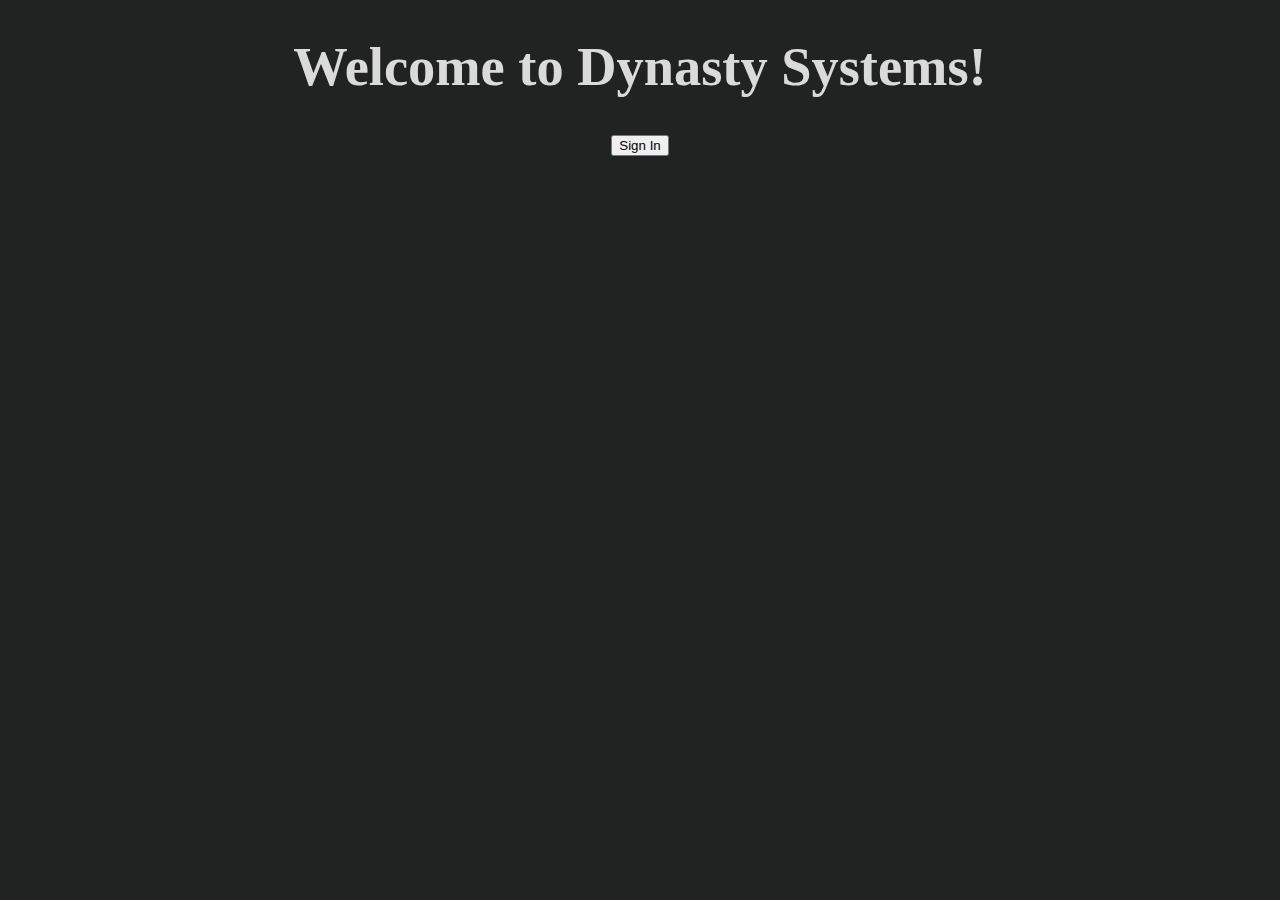
==== index.html @ f293857f "New Beginnings" ====
<!DOCTYPE html>
<html lang="en">
  <head>
    <meta charset="UTF-8">
    <meta name="viewport" content="width=device-width, initial-scale=1.0">
    <meta http-equiv="X-UA-Compatible" content="ie=edge">
    <title>Dynasty Defense - Index</title>
    <link rel="stylesheet" href="./style.css">
    <link rel="icon" href="./favicon.ico" type="image/x-icon">
  </head>
  <body>
    <main>
      <center>
        <h1>Welcome to Dynasty Systems!</h1>
          <button onclick="window.location.href='main.html'">Sign In</button>
      </center>  
    </main>
    <script src="index.js"></script>
  </body>
</html>
---- style.css ----
body{
    background-color: #212322;
    font-family: Georgia, serif;
}

h1{
    color: rgb(219, 218, 218);
    font-size: 340%;
}

h2{
    color: rgb(219, 218, 218);
}
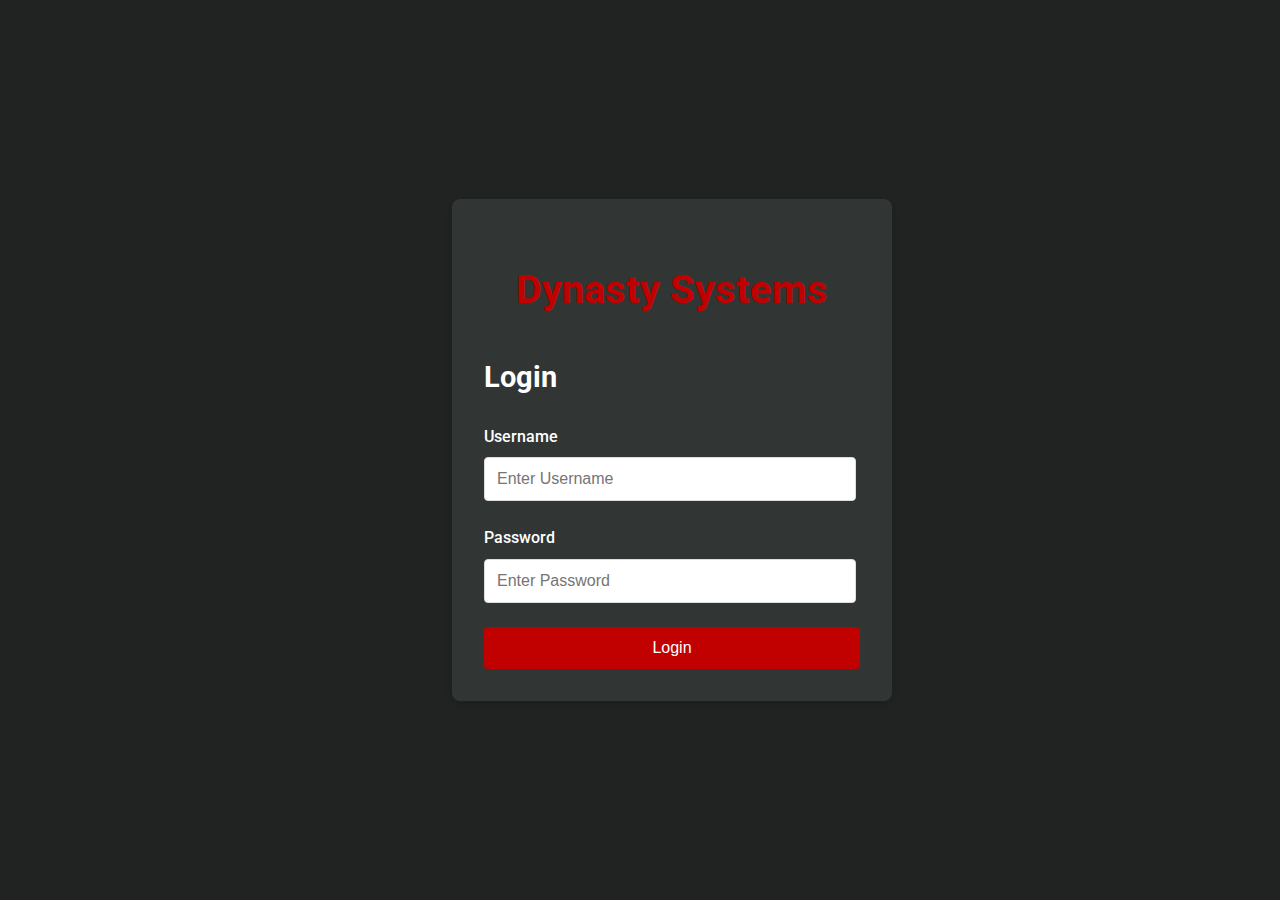
==== commit 4f3056cb: "Menus!" ====
--- a/index.html
+++ b/index.html
@@ -7,14 +7,31 @@
     <title>Dynasty Defense - Index</title>
     <link rel="stylesheet" href="./style.css">
     <link rel="icon" href="./favicon.ico" type="image/x-icon">
+    <link href="https://fonts.googleapis.com/css2?family=Roboto:wght@300;400;700&display=swap" rel="stylesheet">
   </head>
   <body>
     <main>
-      <center>
-        <h1>Welcome to Dynasty Systems!</h1>
-          <button onclick="window.location.href='main.html'">Sign In</button>
-      </center>  
+      <div class="container">
+        <h1>Dynasty Systems</h1>
+        <div class="login-container">
+          <h2>Login</h2>
+          <form id="loginForm" novalidate>
+            <div class="form-group">
+              <label for="username">Username</label>
+              <input type="text" id="username" name="username" placeholder="Enter Username" required>
+              <div id="usernameError" class="error"></div>
+            </div>
+            <div class="form-group">
+              <label for="password">Password</label>
+              <input type="password" id="password" name="password" placeholder="Enter Password" required>
+              <div id="passwordError" class="error"></div>
+            </div>
+            <button type="submit" id="loginbtn">Login</button>
+          </form>
+        </div>
+      </div>
     </main>
-    <script src="index.js"></script>
+    <script src="script.js"></script>
+    <script src="validation.js"></script>
   </body>
-</html>
+</html>--- a/style.css
+++ b/style.css
@@ -1,13 +1,165 @@
-body{
-    background-color: #212322;
-    font-family: Georgia, serif;
+:root {
+    --primary-color: #c10000;
+    --secondary-color: #313533;
+    --background-color: #212322;
+    --text-color: #ffffff;
+    --error-color: #e74c3c;
+  }
+  
+  body {
+    font-family: 'Roboto', sans-serif;
+    line-height: 1.6;
+    background-color: var(--background-color);
+    color: var(--text-color);
+    margin: 0;
+    padding: 0;
+    display: flex;
+    justify-content: center;
+    align-items: center;
+    min-height: 100vh;
+  }
+  
+  .container {
+    background-color: var(--secondary-color);
+    border-radius: 8px;
+    box-shadow: 0 4px 6px rgba(0, 0, 0, 0.1);
+    padding: 2rem;
+    width: 100%;
+    max-width: 400px;
+  }
+  
+  h1 {
+    color: var(--primary-color);
+    font-size: 2.5rem;
+    text-align: center;
+    margin-bottom: 2rem;
+  }
+  
+  h2 {
+    color: var(--text-color);
+    font-size: 1.8rem;
+    margin-bottom: 1.5rem;
+  }
+
+  h4 {
+    margin: 0px 0px -16px 0px;
+  }
+  
+  .form-group {
+    margin-bottom: 1.5rem;
+  }
+  
+  label {
+    display: block;
+    margin-bottom: 0.5rem;
+    color: var(--text-color);
+    font-weight: 500;
+  }
+  
+  input {
+    width: 92%;
+    padding: 0.75rem;
+    border: 1px solid #ddd;
+    border-radius: 4px;
+    font-size: 1rem;
+    transition: border-color 0.3s ease;
+  }
+  
+  input:focus {
+    outline: none;
+    border-color: var(--primary-color);
+  }
+  
+  button {
+    background-color: var(--primary-color);
+    color: #ffffff;
+    border: none;
+    border-radius: 4px;
+    padding: 0.75rem 1.5rem;
+    font-size: 1rem;
+    cursor: pointer;
+    transition: background-color 0.3s ease;
+    width: 100%;
+  }
+  
+  button:hover {
+    background-color: #a80202;
+  }
+  
+  .error {
+    color: var(--error-color);
+    font-size: 0.875rem;
+    margin-top: 0.25rem;
+  }
+
+  .menu {
+    display: flex;
+    justify-content: space-around;
+    margin-bottom: 2rem;
 }
 
-h1{
-    color: rgb(219, 218, 218);
-    font-size: 340%;
+.menu-item {
+    color: var(--text-color);
+    text-decoration: none;
+    font-size: 1.2rem;
+    padding: 0.5rem 2rem;
+    border-radius: 4px;
+    transition: background-color 0.3s ease;
 }
 
-h2{
-    color: rgb(219, 218, 218);
-}+.menu-item:hover, .menu-item.active {
+    background-color: var(--primary-color);
+}
+
+.content {
+    display: flex;
+    justify-content: space-between;
+}
+
+.main-content {
+    flex: 2;
+    margin-right: 2rem;
+}
+
+.sidebar {
+    flex: 1;
+}
+
+.info-box {
+    background-color: rgba(255, 255, 255, 0.1);
+    border-radius: 4px;
+    padding: 1rem;
+    margin-bottom: 1rem;
+}
+
+.info-box button {
+  margin: .2rem;
+}
+
+.info-box h3 {
+    margin-top: 0;
+    color: var(--text-color);
+}
+
+.container {
+  background-color: var(--secondary-color);
+  border-radius: 8px;
+  box-shadow: 0 4px 6px rgba(0, 0, 0, 0.1);
+  padding: 2rem;
+  width: 100%;
+  max-width: 800px;
+}
+  
+  @media (max-width: 480px) {
+    .container {
+      padding: 1.5rem;
+    }
+  
+    h1 {
+      font-size: 2rem;
+    }
+  
+    h2 {
+      font-size: 1.5rem;
+    }
+  }